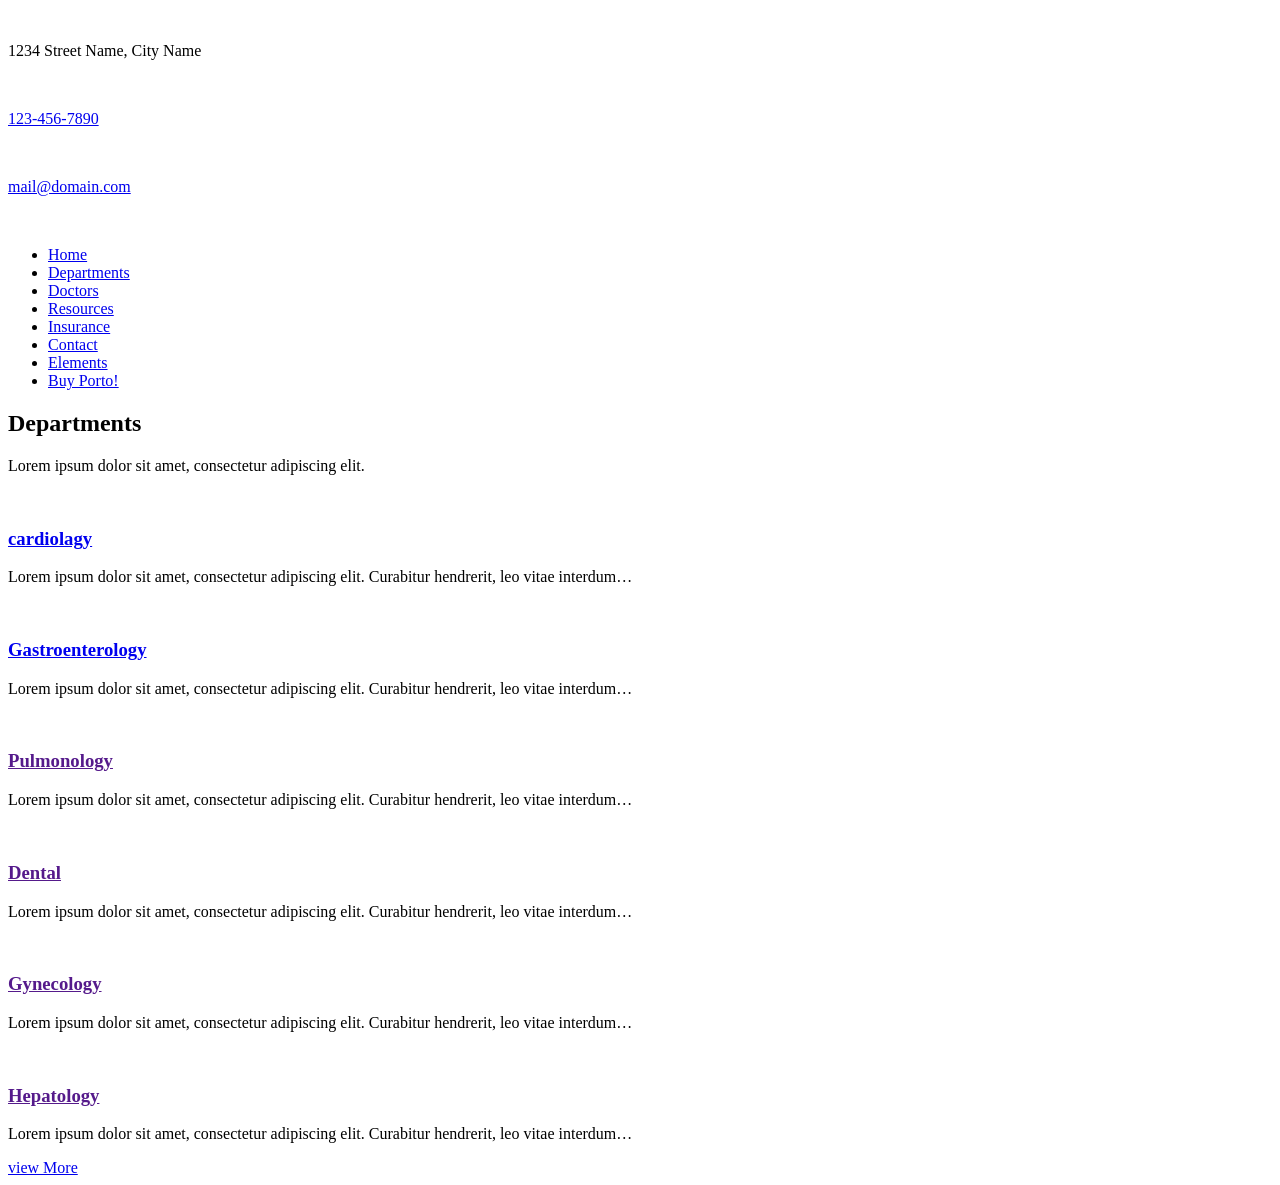
==== index.html @ 11052308 "initialis sass files" ====
<!doctype html>
<html lang="en">
  <head>
    <meta charset="UTF-8" />
    <meta name="viewport" content="width=device-width, initial-scale=1.0" />
    <title>Document</title>
    <link rel="stylesheet" href="../main.css" />
    <!-- <link href='https://fonts.googleapis.com/css?family=Poppins' rel='stylesheet'> -->
  </head>
  <body>
    <!-- nav bar -->
    <header class="header">
      <!-- address -->
      <div class="header__contacts">
        <div class="container">
          <!-- contact 1 -->

          <div class="contact-icon">
            <!-- img container -->
            <div class="contact-icon__img">
              <img src="./locaition.png" alt="" />
            </div>
            <p>1234 Street Name, City Name</p>
          </div>
          <!-- contact 2 -->
          <div class="contact-icon">
            <!-- img container -->
            <div class="contact-icon__img">
              <img src="./whatsapp.png" alt="" />
            </div>
            <p><a href="#"> 123-456-7890</a></p>
          </div>
          <!-- contact 3 -->
          <div class="contact-icon">
            <!-- img container -->
            <div class="contact-icon__img">
              <img src="./mail.png" alt="" />
            </div>
            <p><a href="#">mail@domain.com</a></p>
          </div>

          <!--  -->
        </div>
      </div>
      <div class="container">
        <!-- nav bar -->
        <div class="header__nav">
          <!-- logo -->
          <div class="header__nav__img">
            <img src="./logo-medical.png" alt="" />
          </div>
          <!-- link buttons -->
          <nav class="header__nav__minu">
            <ul>
              <li><a href="#" class="btn btn--primary">Home</a></li>
              <li>
                <a href="#" class="btn btn--primary">Departments</a>
              </li>
              <li><a href="#" class="btn btn--primary">Doctors</a></li>
              <li><a href="#" class="btn btn--primary">Resources</a></li>
              <li><a href="#" class="btn btn--primary"> Insurance</a></li>
              <li><a href="#" class="btn btn--primary">Contact</a></li>
              <li>
                <a href="#" class="btn btn--primary">Elements</a>
              </li>
              <li><a href="#" class="btn btn--primary">Buy Porto!</a></li>
            </ul>
          </nav>
        </div>
      </div>
    </header>
    <!-- ===== department section ===== -->
    <section class="departments">
      <div class="container">
        <!-- title -->
        <div class="title">
          <h2 class="title__header">Departments</h2>
          <p>Lorem ipsum dolor sit amet, consectetur adipiscing elit.</p>
        </div>
        <!-- first row -->
        <div class="departments__row">
          <!-- card 1 -->
          <div class="card-icon">
            <div class="card-icon__img">
              <img src="/New folder/department-icon-cardiology.png" alt="" />
            </div>
            <div class="card-icon__text">
              <a href="#"><h3>cardiolagy</h3></a>
              <p>
                Lorem ipsum dolor sit amet, consectetur adipiscing elit.
                Curabitur hendrerit, leo vitae interdum…
              </p>
            </div>
          </div>
          <!-- card 2 -->
          <div class="card-icon">
            <div class="card-icon__img">
              <img
                src="/New folder/department-icon-gastroenterology.png"
                alt=""
              />
            </div>
            <div class="card-icon__text">
              <a href="#"><h3>Gastroenterology</h3></a>
              <p>
                Lorem ipsum dolor sit amet, consectetur adipiscing elit.
                Curabitur hendrerit, leo vitae interdum…
              </p>
            </div>
          </div>
          <!-- card 3 -->
          <div class="card-icon">
            <div class="card-icon__img">
              <img src="/New folder/department-icon-pulmonology.png" alt="" />
            </div>
            <div class="card-icon__text">
              <a href="#"></a>
              <a href=""><h3>Pulmonology</h3></a>
              <p>
                Lorem ipsum dolor sit amet, consectetur adipiscing elit.
                Curabitur hendrerit, leo vitae interdum…
              </p>
            </div>
          </div>
        </div>
        <!-- second row -->
        <div class="departments__row">
          <!-- card 4 -->
          <div class="card-icon">
            <div class="card-icon__img">
              <img src="/New folder/department-icon-dental.png" alt="" />
            </div>
            <div class="card-icon__text">
              <a href=""> <h3>Dental</h3></a>
              <p>
                Lorem ipsum dolor sit amet, consectetur adipiscing elit.
                Curabitur hendrerit, leo vitae interdum…
              </p>
            </div>
          </div>
          <!-- card 5 -->
          <div class="card-icon">
            <div class="card-icon__img">
              <img src="/New folder/department-icon-gynecology.png" alt="" />
            </div>
            <div class="card-icon__text">
              <a href=""><h3>Gynecology</h3></a>
              <p>
                Lorem ipsum dolor sit amet, consectetur adipiscing elit.
                Curabitur hendrerit, leo vitae interdum…
              </p>
            </div>
          </div>
          <!-- card 6 -->
          <div class="card-icon">
            <div class="card-icon__img">
              <img src="/New folder/department-icon-hepatology.png" alt="" />
            </div>
            <div class="card-icon__text">
              <a href=""><h3>Hepatology</h3></a>
              <p>
                Lorem ipsum dolor sit amet, consectetur adipiscing elit.
                Curabitur hendrerit, leo vitae interdum…
              </p>
            </div>
          </div>
        </div>
        <!-- view more btn -->
        <div class="departments__btn">
          <a href="#" class="btn btn--drak">view More</a>
        </div>
      </div>
    </section>
  </body>
</html>
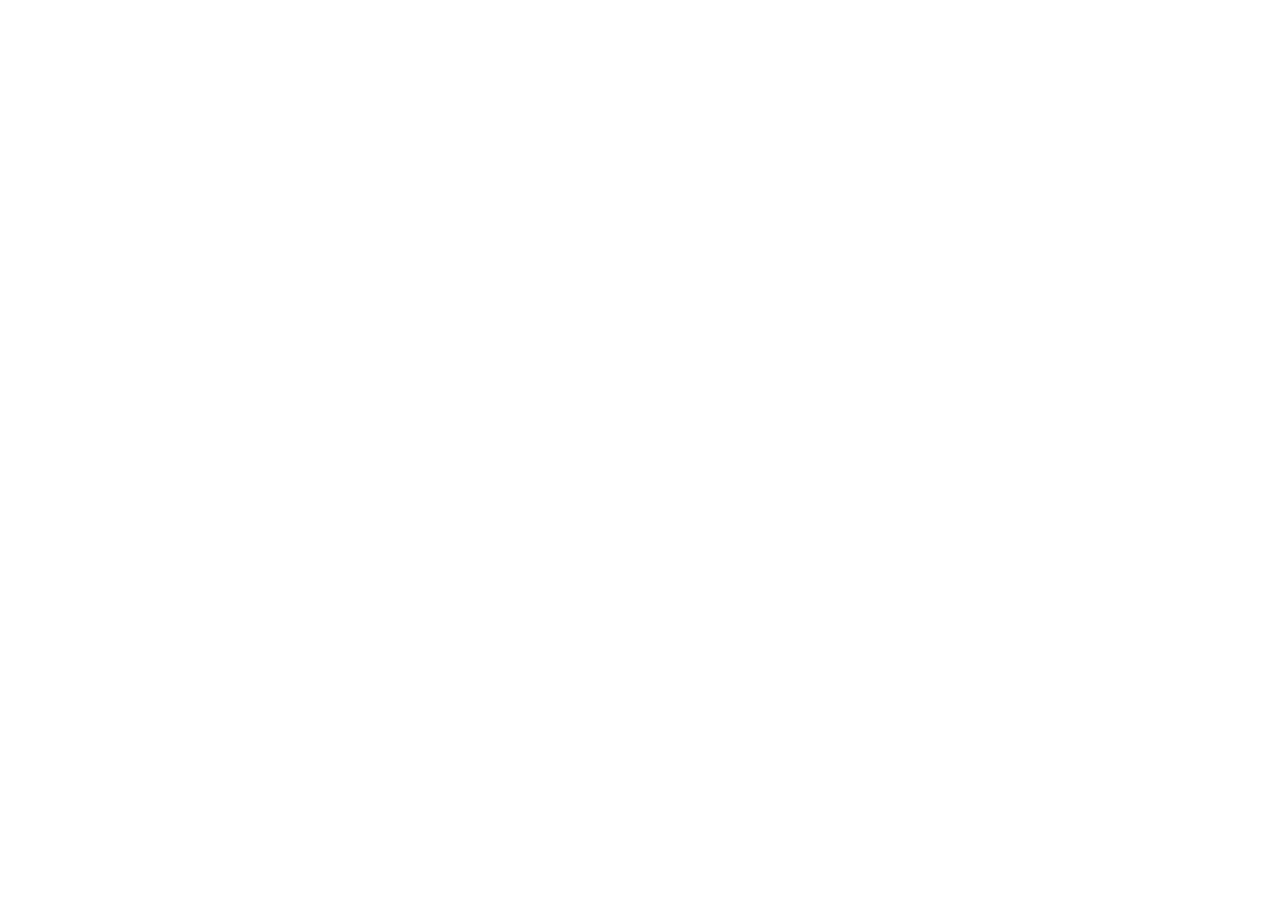
==== commit 43a96828: "making test structure" ====
--- a/index.html
+++ b/index.html
@@ -4,172 +4,20 @@
     <meta charset="UTF-8" />
     <meta name="viewport" content="width=device-width, initial-scale=1.0" />
     <title>Document</title>
-    <link rel="stylesheet" href="../main.css" />
-    <!-- <link href='https://fonts.googleapis.com/css?family=Poppins' rel='stylesheet'> -->
+    <link rel="stylesheet" href="main.css" />
+    <link
+      href="https://cdn.jsdelivr.net/npm/bootstrap@5.3.8/dist/css/bootstrap.min.css"
+      rel="stylesheet"
+      integrity="sha384-sRIl4kxILFvY47J16cr9ZwB07vP4J8+LH7qKQnuqkuIAvNWLzeN8tE5YBujZqJLB"
+      crossorigin="anonymous"
+    />
   </head>
   <body>
-    <!-- nav bar -->
-    <header class="header">
-      <!-- address -->
-      <div class="header__contacts">
-        <div class="container">
-          <!-- contact 1 -->
-
-          <div class="contact-icon">
-            <!-- img container -->
-            <div class="contact-icon__img">
-              <img src="./locaition.png" alt="" />
-            </div>
-            <p>1234 Street Name, City Name</p>
-          </div>
-          <!-- contact 2 -->
-          <div class="contact-icon">
-            <!-- img container -->
-            <div class="contact-icon__img">
-              <img src="./whatsapp.png" alt="" />
-            </div>
-            <p><a href="#"> 123-456-7890</a></p>
-          </div>
-          <!-- contact 3 -->
-          <div class="contact-icon">
-            <!-- img container -->
-            <div class="contact-icon__img">
-              <img src="./mail.png" alt="" />
-            </div>
-            <p><a href="#">mail@domain.com</a></p>
-          </div>
-
-          <!--  -->
-        </div>
-      </div>
-      <div class="container">
-        <!-- nav bar -->
-        <div class="header__nav">
-          <!-- logo -->
-          <div class="header__nav__img">
-            <img src="./logo-medical.png" alt="" />
-          </div>
-          <!-- link buttons -->
-          <nav class="header__nav__minu">
-            <ul>
-              <li><a href="#" class="btn btn--primary">Home</a></li>
-              <li>
-                <a href="#" class="btn btn--primary">Departments</a>
-              </li>
-              <li><a href="#" class="btn btn--primary">Doctors</a></li>
-              <li><a href="#" class="btn btn--primary">Resources</a></li>
-              <li><a href="#" class="btn btn--primary"> Insurance</a></li>
-              <li><a href="#" class="btn btn--primary">Contact</a></li>
-              <li>
-                <a href="#" class="btn btn--primary">Elements</a>
-              </li>
-              <li><a href="#" class="btn btn--primary">Buy Porto!</a></li>
-            </ul>
-          </nav>
-        </div>
-      </div>
-    </header>
-    <!-- ===== department section ===== -->
-    <section class="departments">
-      <div class="container">
-        <!-- title -->
-        <div class="title">
-          <h2 class="title__header">Departments</h2>
-          <p>Lorem ipsum dolor sit amet, consectetur adipiscing elit.</p>
-        </div>
-        <!-- first row -->
-        <div class="departments__row">
-          <!-- card 1 -->
-          <div class="card-icon">
-            <div class="card-icon__img">
-              <img src="/New folder/department-icon-cardiology.png" alt="" />
-            </div>
-            <div class="card-icon__text">
-              <a href="#"><h3>cardiolagy</h3></a>
-              <p>
-                Lorem ipsum dolor sit amet, consectetur adipiscing elit.
-                Curabitur hendrerit, leo vitae interdum…
-              </p>
-            </div>
-          </div>
-          <!-- card 2 -->
-          <div class="card-icon">
-            <div class="card-icon__img">
-              <img
-                src="/New folder/department-icon-gastroenterology.png"
-                alt=""
-              />
-            </div>
-            <div class="card-icon__text">
-              <a href="#"><h3>Gastroenterology</h3></a>
-              <p>
-                Lorem ipsum dolor sit amet, consectetur adipiscing elit.
-                Curabitur hendrerit, leo vitae interdum…
-              </p>
-            </div>
-          </div>
-          <!-- card 3 -->
-          <div class="card-icon">
-            <div class="card-icon__img">
-              <img src="/New folder/department-icon-pulmonology.png" alt="" />
-            </div>
-            <div class="card-icon__text">
-              <a href="#"></a>
-              <a href=""><h3>Pulmonology</h3></a>
-              <p>
-                Lorem ipsum dolor sit amet, consectetur adipiscing elit.
-                Curabitur hendrerit, leo vitae interdum…
-              </p>
-            </div>
-          </div>
-        </div>
-        <!-- second row -->
-        <div class="departments__row">
-          <!-- card 4 -->
-          <div class="card-icon">
-            <div class="card-icon__img">
-              <img src="/New folder/department-icon-dental.png" alt="" />
-            </div>
-            <div class="card-icon__text">
-              <a href=""> <h3>Dental</h3></a>
-              <p>
-                Lorem ipsum dolor sit amet, consectetur adipiscing elit.
-                Curabitur hendrerit, leo vitae interdum…
-              </p>
-            </div>
-          </div>
-          <!-- card 5 -->
-          <div class="card-icon">
-            <div class="card-icon__img">
-              <img src="/New folder/department-icon-gynecology.png" alt="" />
-            </div>
-            <div class="card-icon__text">
-              <a href=""><h3>Gynecology</h3></a>
-              <p>
-                Lorem ipsum dolor sit amet, consectetur adipiscing elit.
-                Curabitur hendrerit, leo vitae interdum…
-              </p>
-            </div>
-          </div>
-          <!-- card 6 -->
-          <div class="card-icon">
-            <div class="card-icon__img">
-              <img src="/New folder/department-icon-hepatology.png" alt="" />
-            </div>
-            <div class="card-icon__text">
-              <a href=""><h3>Hepatology</h3></a>
-              <p>
-                Lorem ipsum dolor sit amet, consectetur adipiscing elit.
-                Curabitur hendrerit, leo vitae interdum…
-              </p>
-            </div>
-          </div>
-        </div>
-        <!-- view more btn -->
-        <div class="departments__btn">
-          <a href="#" class="btn btn--drak">view More</a>
-        </div>
-      </div>
-    </section>
+    <div class="container-fluid"></div>
+    <script
+      src="https://cdn.jsdelivr.net/npm/bootstrap@5.3.8/dist/js/bootstrap.bundle.min.js"
+      integrity="sha384-FKyoEForCGlyvwx9Hj09JcYn3nv7wiPVlz7YYwJrWVcXK/BmnVDxM+D2scQbITxI"
+      crossorigin="anonymous"
+    ></script>
   </body>
 </html>
--- a/main.css
+++ b/main.css
@@ -0,0 +1,5 @@
+* {
+  padding: 0;
+  margin: 0;
+  box-sizing: border-box;
+}
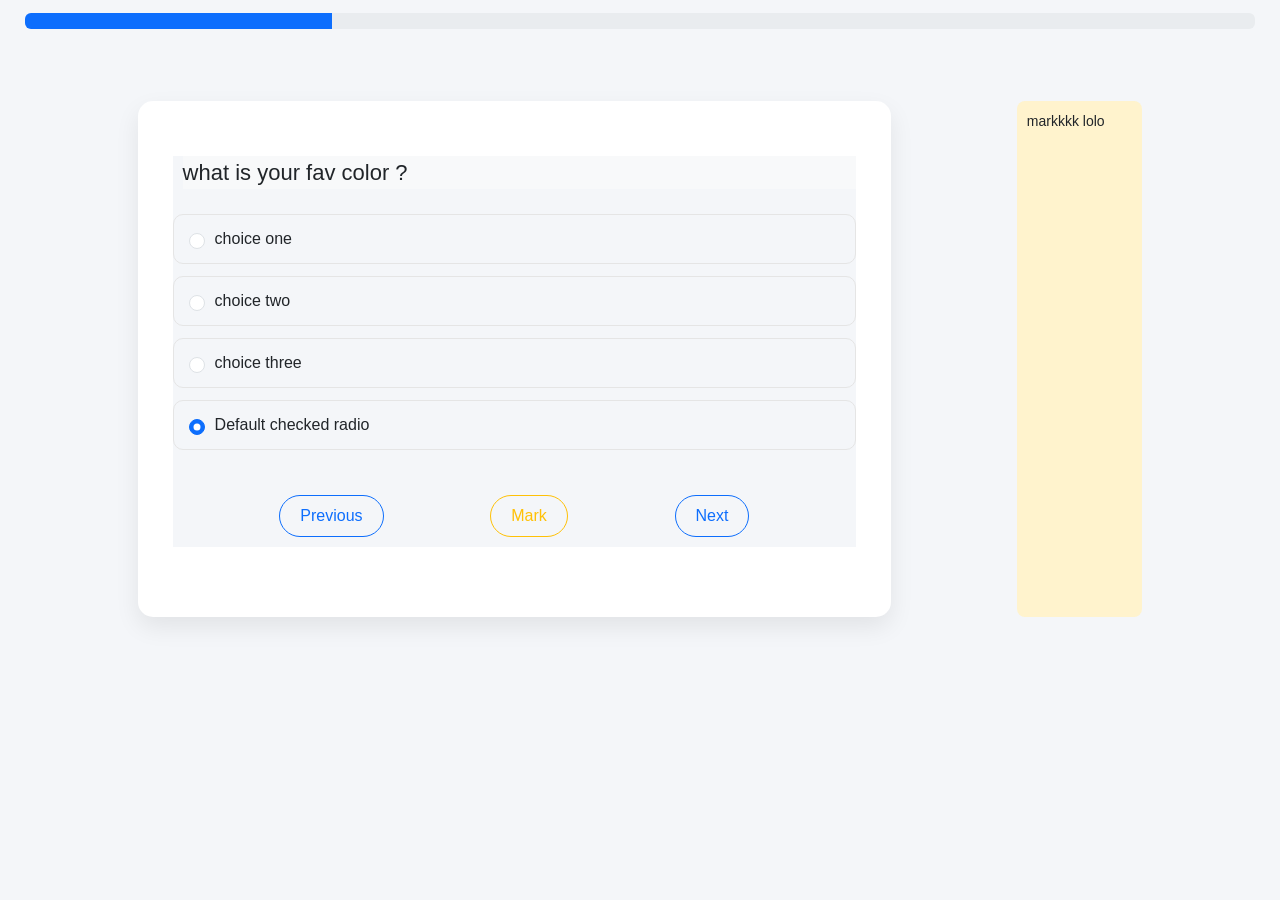
==== commit 5742b39f: "finish exame page" ====
--- a/index.html
+++ b/index.html
@@ -12,8 +12,179 @@
       crossorigin="anonymous"
     />
   </head>
+  <!-- <style>
+    /* Page background */
+    /* body {
+      background: #f4f6f9;
+      font-family: "Segoe UI", Tahoma, Geneva, Verdana, sans-serif;
+    }
+
+    /* Question Section Container */
+    .qsec {
+      max-width: 700px;
+      margin: 60px auto;
+      background: #ffffff;
+      padding: 35px;
+      border-radius: 15px;
+      box-shadow: 0 10px 25px rgba(0, 0, 0, 0.08);
+    }
+
+    /* Progress spacing */
+    .prog {
+      margin-bottom: 30px;
+    }
+
+    /* Slim progress bar */
+    .progress {
+      height: 8px;
+      border-radius: 20px;
+    }
+
+    /* Question text */
+    .question__qc {
+      font-size: 22px;
+      font-weight: 600;
+      margin-bottom: 25px;
+    }
+
+    /* Answer options */
+    .question__form-check {
+      padding: 12px 15px;
+      margin-bottom: 12px;
+      border: 1px solid #e5e5e5;
+      border-radius: 10px;
+      transition: 0.3s;
+      cursor: pointer;
+      display: flex;
+      align-items: center;
+      gap: 10px;
+    }
+
+    /* Hover effect */
+    .question__form-check:hover {
+      background-color: #f8f9fa;
+      border-color: #0d6efd;
+    }
+
+    /* Radio size */
+    .form-check-input {
+      cursor: pointer;
+    }
+
+    /* Buttons container */
+    .question__buttons {
+      margin-top: 25px;
+      display: flex;
+      justify-content: space-between;
+    }
+
+    /* Buttons style */
+    .question__buttons .btn {
+      padding: 8px 20px;
+      border-radius: 30px;
+    }
+
+    /* Mark section */
+    .question__markQ {
+          margin-top: 20px;
+          padding: 10px;
+          background-color: #fff3cd;
+          border-radius: 8px;
+          font-size: 14px;
+          display: none; /* hide by default */
+    }
+  </style> -->
   <body>
-    <div class="container-fluid"></div>
+    <div class="container-fluid">
+      <!-- progress -->
+
+      <div class="prog">
+        <div
+          class="progress"
+          role="progressbar"
+          aria-label="Basic example"
+          aria-valuenow="25"
+          aria-valuemin="0"
+          aria-valuemax="100"
+        >
+          <div class="progress-bar" style="width: 25%"></div>
+        </div>
+      </div>
+      <div class="change">
+        <div class="qsec">
+          <!-- question section -->
+          <div class="question">
+            <!-- question field -->
+            <div class="question__qc">what is your fav color ?</div>
+            <!-- first choice -->
+            <div class="question__form-check">
+              <input
+                class="form-check-input"
+                type="radio"
+                name="radioDefault"
+                id="radioDefault1"
+              />
+              <label class="form-check-label" for="radioDefault1">
+                choice one
+              </label>
+            </div>
+            <!-- second choice  -->
+            <div class="question__form-check">
+              <input
+                class="form-check-input"
+                type="radio"
+                name="radioDefault"
+                id="radioDefault2"
+              />
+              <label class="form-check-label" for="radioDefault2">
+                choice two
+              </label>
+            </div>
+            <!-- third choice -->
+            <div class="question__form-check">
+              <input
+                class="form-check-input"
+                type="radio"
+                name="radioDefault"
+                id="radioDefault3"
+              />
+              <label class="form-check-label" for="radioDefault3">
+                choice three
+              </label>
+            </div>
+            <!-- fourth choice -->
+            <div class="question__form-check">
+              <input
+                class="form-check-input"
+                type="radio"
+                name="radioDefault"
+                id="radioDefault4"
+                checked
+              />
+              <label class="form-check-label" for="radioDefault4">
+                Default checked radio
+              </label>
+            </div>
+            <!-- btn -->
+            <div class="question__buttons">
+              <button type="button" class="btn btn-outline-primary">
+                Previous
+              </button>
+              <!-- mark btn -->
+              <button type="button" class="btn btn-outline-warning">
+                Mark
+              </button>
+              <!-- next btn -->
+              <button type="button" class="btn btn-outline-primary">
+                Next
+              </button>
+            </div>
+          </div>
+        </div>
+        <!-- mark section -->
+        <div class="change__markQ">markkkk lolo</div>
+      </div>
+    </div>
     <script
       src="https://cdn.jsdelivr.net/npm/bootstrap@5.3.8/dist/js/bootstrap.bundle.min.js"
       integrity="sha384-FKyoEForCGlyvwx9Hj09JcYn3nv7wiPVlz7YYwJrWVcXK/BmnVDxM+D2scQbITxI"
--- a/main.css
+++ b/main.css
@@ -2,4 +2,65 @@
   padding: 0;
   margin: 0;
   box-sizing: border-box;
+  background: #f4f6f9;
+  font-family: "Segoe UI", Tahoma, Geneva, Verdana, sans-serif;
+}
+
+.question__qc {
+  color: #212529;
+  margin: 20px 0 25px 10px;
+  background-color: #f8f9fa;
+  font-size: 22px;
+  font-weight: 600px;
+}
+.question__form-check {
+  padding: 12px 15px;
+  margin-bottom: 12px;
+  border: 1px solid #e5e5e5;
+  border-radius: 10px;
+  transition: 0.3s;
+  cursor: pointer;
+  display: flex;
+  align-items: center;
+  gap: 10px;
+}
+.question__form-check:hover {
+  background-color: #f8f9fa;
+  border-color: #0d6efd;
+}
+.question__buttons {
+  margin: 35px 0;
+  display: flex;
+  justify-content: space-evenly;
+}
+.question__buttons .btn {
+  padding: 8px 20px;
+  border-radius: 30px;
+  margin: 10px 0;
+}
+
+.prog {
+  margin: 1%;
+}
+
+.qsec {
+  min-width: 60%;
+  margin: 60px auto;
+  background: #ffffff;
+  padding: 35px;
+  border-radius: 15px;
+  box-shadow: 0 10px 25px rgba(0, 0, 0, 0.08);
+}
+
+.change {
+  display: flex;
+}
+.change__markQ {
+  margin: 60px auto;
+  margin-left: 0;
+  padding: 10px;
+  background-color: #fff3cd;
+  border-radius: 8px;
+  font-size: 14px;
+  width: 10%;
 }
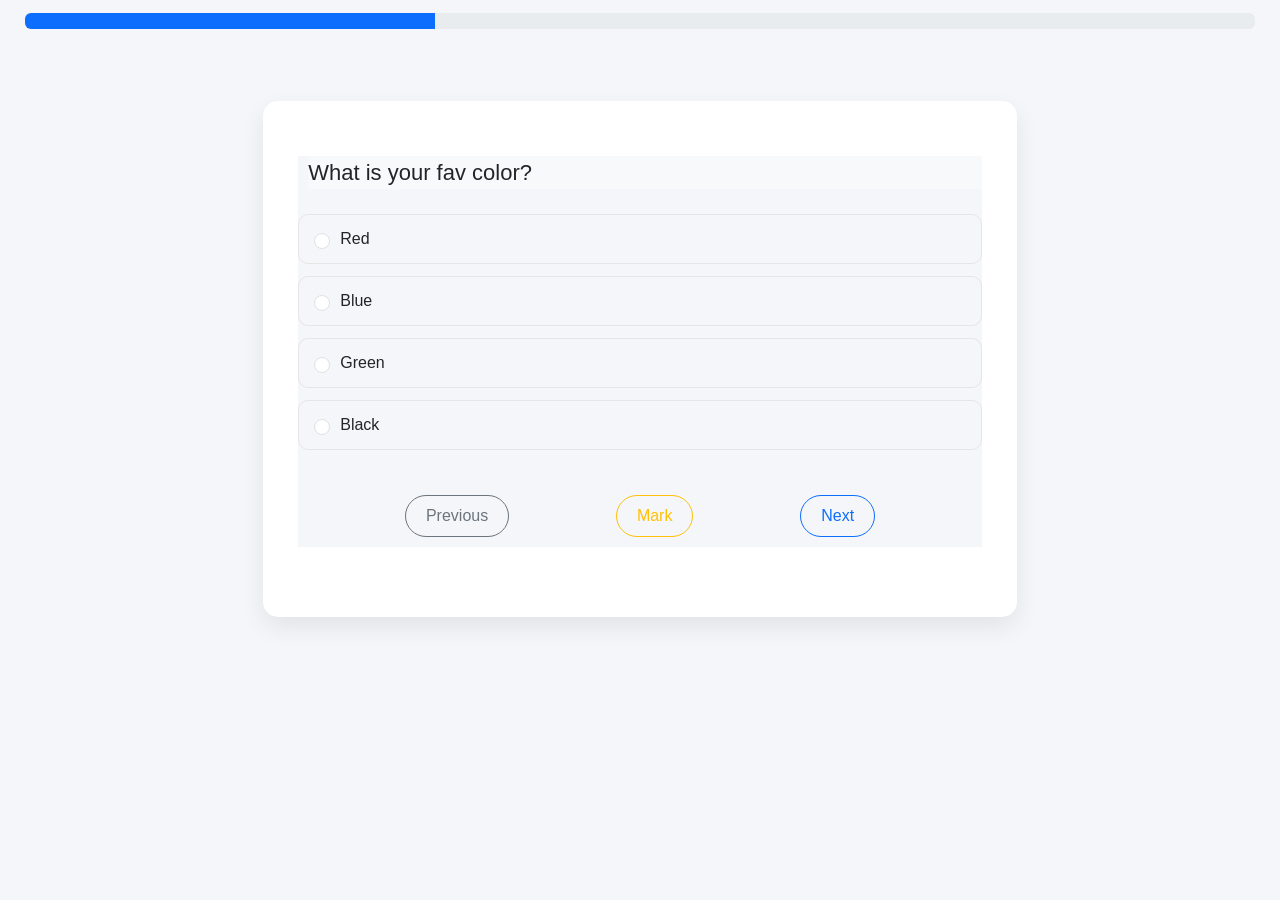
==== commit 0308b4f0: "rendering exam page" ====
--- a/index.html
+++ b/index.html
@@ -12,88 +12,7 @@
       crossorigin="anonymous"
     />
   </head>
-  <!-- <style>
-    /* Page background */
-    /* body {
-      background: #f4f6f9;
-      font-family: "Segoe UI", Tahoma, Geneva, Verdana, sans-serif;
-    }
 
-    /* Question Section Container */
-    .qsec {
-      max-width: 700px;
-      margin: 60px auto;
-      background: #ffffff;
-      padding: 35px;
-      border-radius: 15px;
-      box-shadow: 0 10px 25px rgba(0, 0, 0, 0.08);
-    }
-
-    /* Progress spacing */
-    .prog {
-      margin-bottom: 30px;
-    }
-
-    /* Slim progress bar */
-    .progress {
-      height: 8px;
-      border-radius: 20px;
-    }
-
-    /* Question text */
-    .question__qc {
-      font-size: 22px;
-      font-weight: 600;
-      margin-bottom: 25px;
-    }
-
-    /* Answer options */
-    .question__form-check {
-      padding: 12px 15px;
-      margin-bottom: 12px;
-      border: 1px solid #e5e5e5;
-      border-radius: 10px;
-      transition: 0.3s;
-      cursor: pointer;
-      display: flex;
-      align-items: center;
-      gap: 10px;
-    }
-
-    /* Hover effect */
-    .question__form-check:hover {
-      background-color: #f8f9fa;
-      border-color: #0d6efd;
-    }
-
-    /* Radio size */
-    .form-check-input {
-      cursor: pointer;
-    }
-
-    /* Buttons container */
-    .question__buttons {
-      margin-top: 25px;
-      display: flex;
-      justify-content: space-between;
-    }
-
-    /* Buttons style */
-    .question__buttons .btn {
-      padding: 8px 20px;
-      border-radius: 30px;
-    }
-
-    /* Mark section */
-    .question__markQ {
-          margin-top: 20px;
-          padding: 10px;
-          background-color: #fff3cd;
-          border-radius: 8px;
-          font-size: 14px;
-          display: none; /* hide by default */
-    }
-  </style> -->
   <body>
     <div class="container-fluid">
       <!-- progress -->
@@ -167,7 +86,7 @@
             </div>
             <!-- btn -->
             <div class="question__buttons">
-              <button type="button" class="btn btn-outline-primary">
+              <button type="button" class="btn btn-outline-secondary">
                 Previous
               </button>
               <!-- mark btn -->
@@ -182,13 +101,14 @@
           </div>
         </div>
         <!-- mark section -->
-        <div class="change__markQ">markkkk lolo</div>
+        <div class="change__markQ"></div>
       </div>
     </div>
-    <script
+    <script type="module" src="main.js"></script>
+    <!-- <script
       src="https://cdn.jsdelivr.net/npm/bootstrap@5.3.8/dist/js/bootstrap.bundle.min.js"
       integrity="sha384-FKyoEForCGlyvwx9Hj09JcYn3nv7wiPVlz7YYwJrWVcXK/BmnVDxM+D2scQbITxI"
       crossorigin="anonymous"
-    ></script>
+    ></script> -->
   </body>
 </html>
--- a/main.css
+++ b/main.css
@@ -63,4 +63,30 @@
   border-radius: 8px;
   font-size: 14px;
   width: 10%;
-}+}
+
+.result {
+  height: 90vh;
+  display: flex;
+  justify-content: center;
+  align-items: center;
+}
+.result__card {
+  min-width: 50%;
+  margin: 60px auto;
+  padding: 35px;
+  border-radius: 15px;
+  box-shadow: 0 10px 25px rgba(0, 0, 0, 0.08);
+  text-align: center;
+}
+.result__card h1 {
+  color: #1a237e;
+}
+.result__card p {
+  font-weight: bold;
+  text-transform: capitalize;
+}
+.result__card__buttons {
+  display: flex;
+  justify-content: space-evenly;
+}
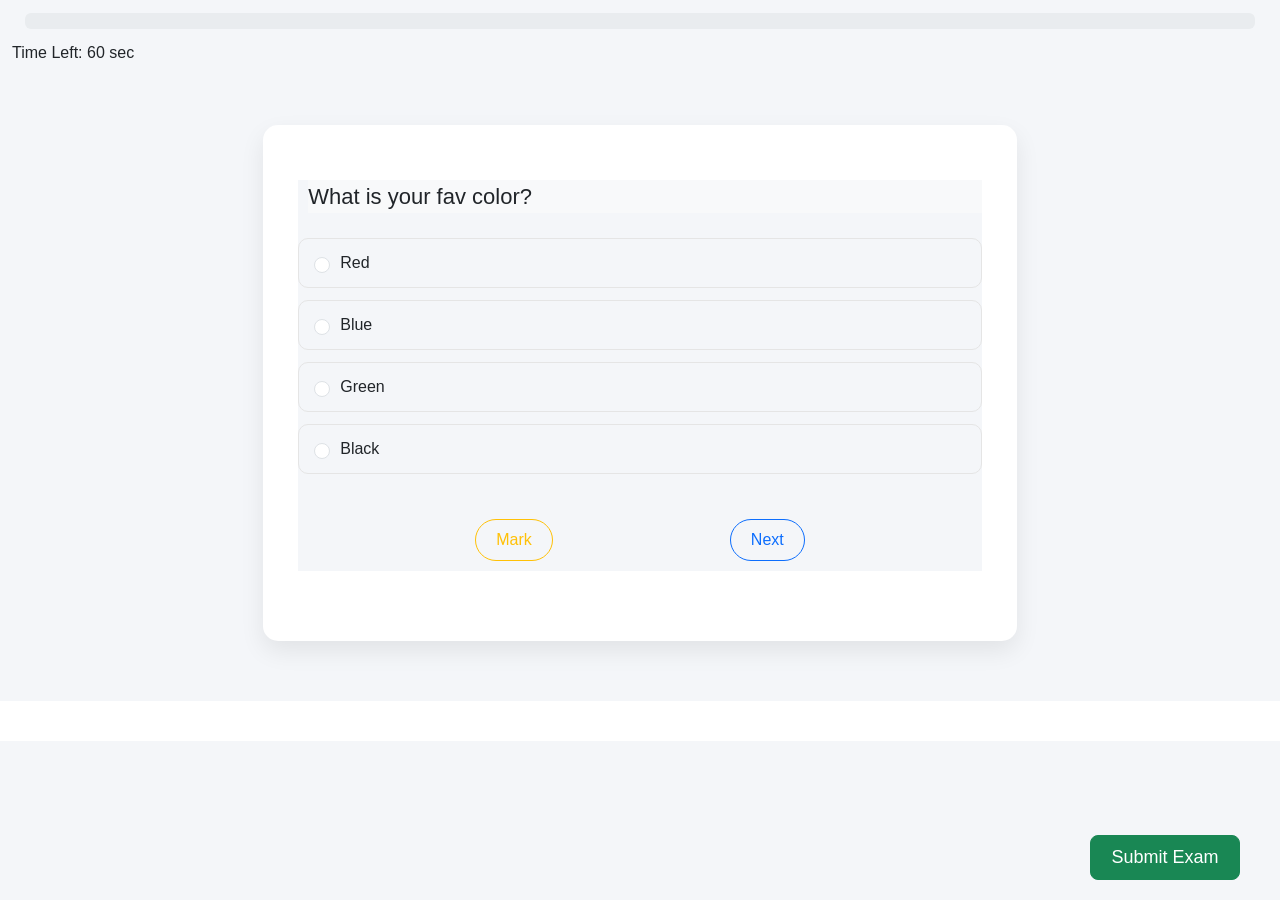
==== commit 52cbb6dc: "create questions and test exam" ====
--- a/index.html
+++ b/index.html
@@ -12,9 +12,29 @@
       crossorigin="anonymous"
     />
   </head>
+  <style>
+    .submit-container {
+      display: flex;
+      justify-content: center;
+      margin-top: 40px;
+    }
 
+    .submit {
+      position: fixed;
+      bottom: 20px;
+      right: 40px;
+      width: 150px;
+      font-size: 18px;
+    }
+
+    /*  */
+
+    /*  */
+  </style>
   <body>
     <div class="container-fluid">
+      <!-- timer -->
+
       <!-- progress -->
 
       <div class="prog">
@@ -29,6 +49,7 @@
           <div class="progress-bar" style="width: 25%"></div>
         </div>
       </div>
+      <div class="timer">Time Left: <span id="time">60</span> sec</div>
       <div class="change">
         <div class="qsec">
           <!-- question section -->
@@ -104,11 +125,9 @@
         <div class="change__markQ"></div>
       </div>
     </div>
+    <div class="submit-container">
+      <button class="btn btn-lg btn-success submit">Submit Exam</button>
+    </div>
     <script type="module" src="main.js"></script>
-    <!-- <script
-      src="https://cdn.jsdelivr.net/npm/bootstrap@5.3.8/dist/js/bootstrap.bundle.min.js"
-      integrity="sha384-FKyoEForCGlyvwx9Hj09JcYn3nv7wiPVlz7YYwJrWVcXK/BmnVDxM+D2scQbITxI"
-      crossorigin="anonymous"
-    ></script> -->
   </body>
 </html>
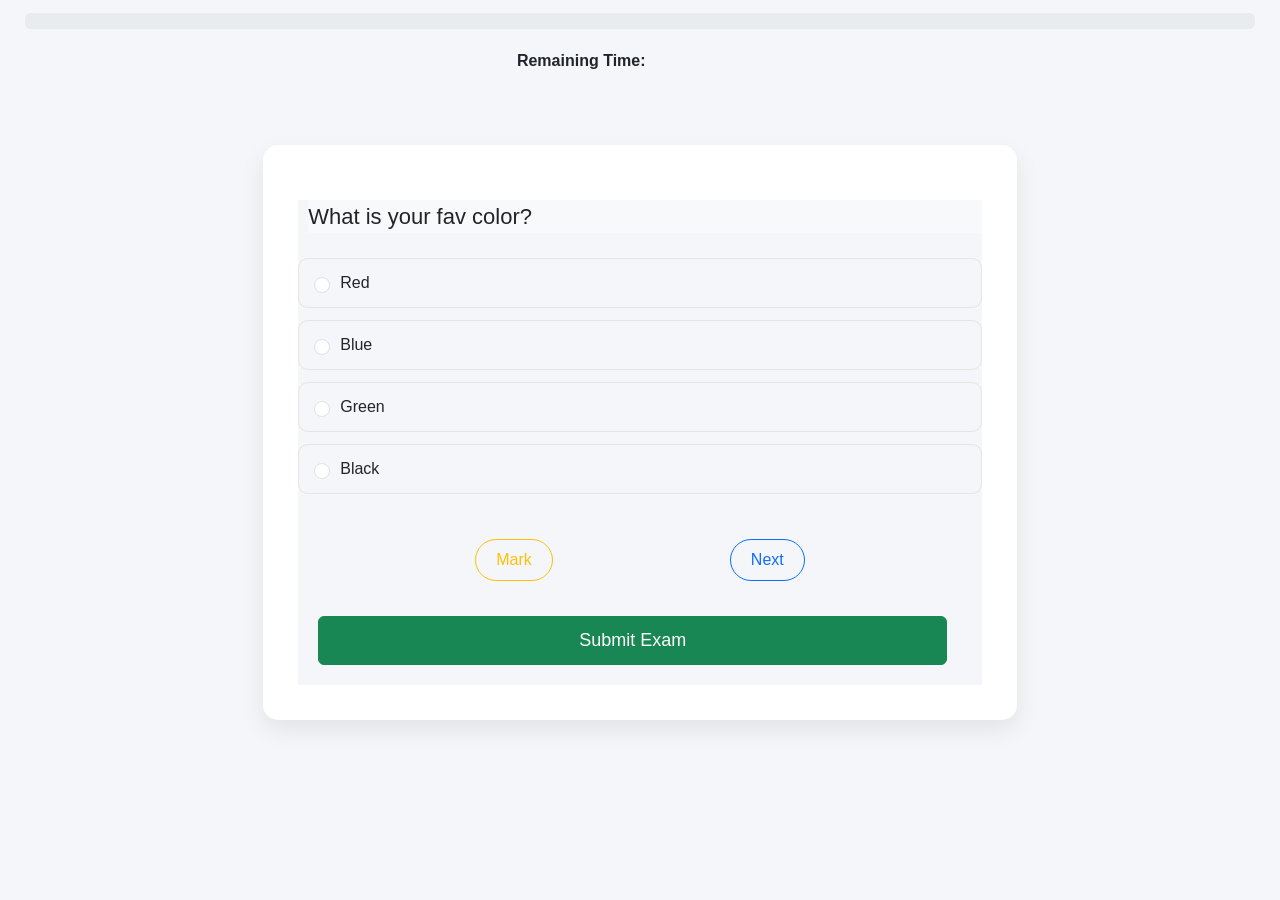
==== commit fbcfc0df: "the final update" ====
--- a/index.html
+++ b/index.html
@@ -12,25 +12,7 @@
       crossorigin="anonymous"
     />
   </head>
-  <style>
-    .submit-container {
-      display: flex;
-      justify-content: center;
-      margin-top: 40px;
-    }
-
-    .submit {
-      position: fixed;
-      bottom: 20px;
-      right: 40px;
-      width: 150px;
-      font-size: 18px;
-    }
-
-    /*  */
-
-    /*  */
-  </style>
+  <style></style>
   <body>
     <div class="container-fluid">
       <!-- timer -->
@@ -48,8 +30,8 @@
         >
           <div class="progress-bar" style="width: 25%"></div>
         </div>
+        <div class="prog__timer">Remaining Time: <span id="time"></span></div>
       </div>
-      <div class="timer">Time Left: <span id="time">60</span> sec</div>
       <div class="change">
         <div class="qsec">
           <!-- question section -->
@@ -119,15 +101,16 @@
                 Next
               </button>
             </div>
+            <div class="question__submit">
+              <button class="btn btn-success submit">Submit Exam</button>
+            </div>
           </div>
         </div>
         <!-- mark section -->
         <div class="change__markQ"></div>
       </div>
     </div>
-    <div class="submit-container">
-      <button class="btn btn-lg btn-success submit">Submit Exam</button>
-    </div>
+
     <script type="module" src="main.js"></script>
   </body>
 </html>
--- a/main.css
+++ b/main.css
@@ -29,7 +29,7 @@
   border-color: #0d6efd;
 }
 .question__buttons {
-  margin: 35px 0;
+  margin: 35px 0 0 0;
   display: flex;
   justify-content: space-evenly;
 }
@@ -38,14 +38,27 @@
   border-radius: 30px;
   margin: 10px 0;
 }
+.question__submit {
+  margin-top: 5px;
+}
+.question .submit {
+  width: 92%;
+  font-size: 18px;
+  padding: 10px;
+}
 
 .prog {
   margin: 1%;
 }
+.prog__timer {
+  color: #212529;
+  margin: 20px 0 0 40%;
+  font-weight: bold;
+}
 
 .qsec {
   min-width: 60%;
-  margin: 60px auto;
+  margin: 60px auto 0;
   background: #ffffff;
   padding: 35px;
   border-radius: 15px;
@@ -90,3 +103,15 @@
   display: flex;
   justify-content: space-evenly;
 }
+
+btn-main {
+  background: #1a237e !important;
+  border-radius: 8px !important;
+  border: none;
+}
+
+.submit {
+  padding: 20px;
+  margin: 20px;
+  width: 50%;
+}
